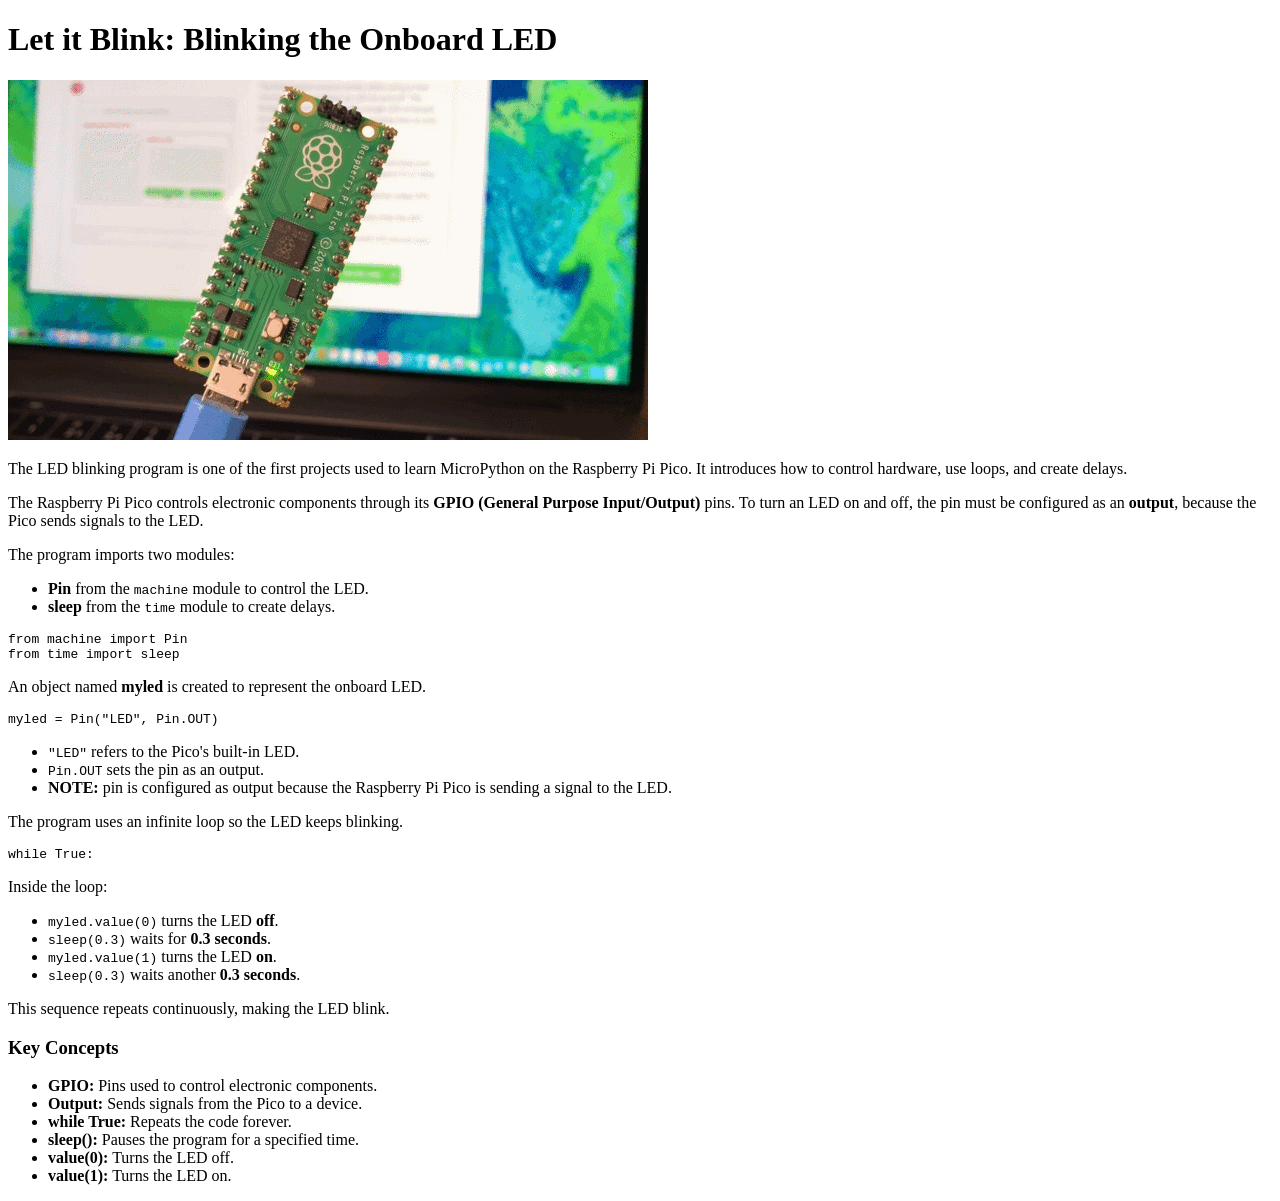
==== website/Lesson_1.html @ 7f2e88fb "minor details added Blink.gif to images folder and the Lesson_1.html" ====
<!DOCTYPE html>
<html lang="en">
<head>
    <meta charset="UTF-8">
    <meta name="viewport" content="width=device-width, initial-scale=1.0">
    <title>Lesson 1</title>
</head>
<body>
  
    <h1>Let it Blink: Blinking the Onboard LED</h1>
    
    <img src="../images/Blink.gif" alt="Blinking image">
     
    

    <p>
        The LED blinking program is one of the first projects used to learn
        MicroPython on the Raspberry Pi Pico. It introduces how to control
        hardware, use loops, and create delays.
    </p>

    <p>
        The Raspberry Pi Pico controls electronic components through its
        <strong>GPIO (General Purpose Input/Output)</strong> pins. To turn an
        LED on and off, the pin must be configured as an
        <strong>output</strong>, because the Pico sends signals to the LED.
    </p>

    <p>The program imports two modules:</p>

    <ul>
        <li><strong>Pin</strong> from the <code>machine</code> module to control the LED.</li>
        <li><strong>sleep</strong> from the <code>time</code> module to create delays.</li>
    </ul>


<!--using pre and code elements give this structure give the particular code font and format-->
    <pre><code>from machine import Pin
from time import sleep</code></pre>

    <p>
        An object named <strong>myled</strong> is created to represent the
        onboard LED.
    </p>

    <pre><code>myled = Pin("LED", Pin.OUT)</code></pre>

    <ul>
        <li><code>"LED"</code> refers to the Pico's built-in LED.</li>
        <li><code>Pin.OUT</code> sets the pin as an output.</li>
        <li> <strong>NOTE:</strong> pin is configured as output because the Raspberry Pi Pico is sending a signal to the LED.</li>
    </ul>

    <p>
        The program uses an infinite loop so the LED keeps blinking.
    </p>

    <pre><code>while True:</code></pre>

    <p>Inside the loop:</p>

    <ul>
        <li><code>myled.value(0)</code> turns the LED <strong>off</strong>.</li>
        <li><code>sleep(0.3)</code> waits for <strong>0.3 seconds</strong>.</li>
        <li><code>myled.value(1)</code> turns the LED <strong>on</strong>.</li>
        <li><code>sleep(0.3)</code> waits another <strong>0.3 seconds</strong>.</li>
    </ul>

    <p>
        This sequence repeats continuously, making the LED blink.
    </p>

    <h3>Key Concepts</h3>

    <ul>
        <li><strong>GPIO:</strong> Pins used to control electronic components.</li>
        <li><strong>Output:</strong> Sends signals from the Pico to a device.</li>
        <li><strong>while True:</strong> Repeats the code forever.</li>
        <li><strong>sleep():</strong> Pauses the program for a specified time.</li>
        <li><strong>value(0):</strong> Turns the LED off.</li>
        <li><strong>value(1):</strong> Turns the LED on.</li>
    </ul>

    
</body>
</html>
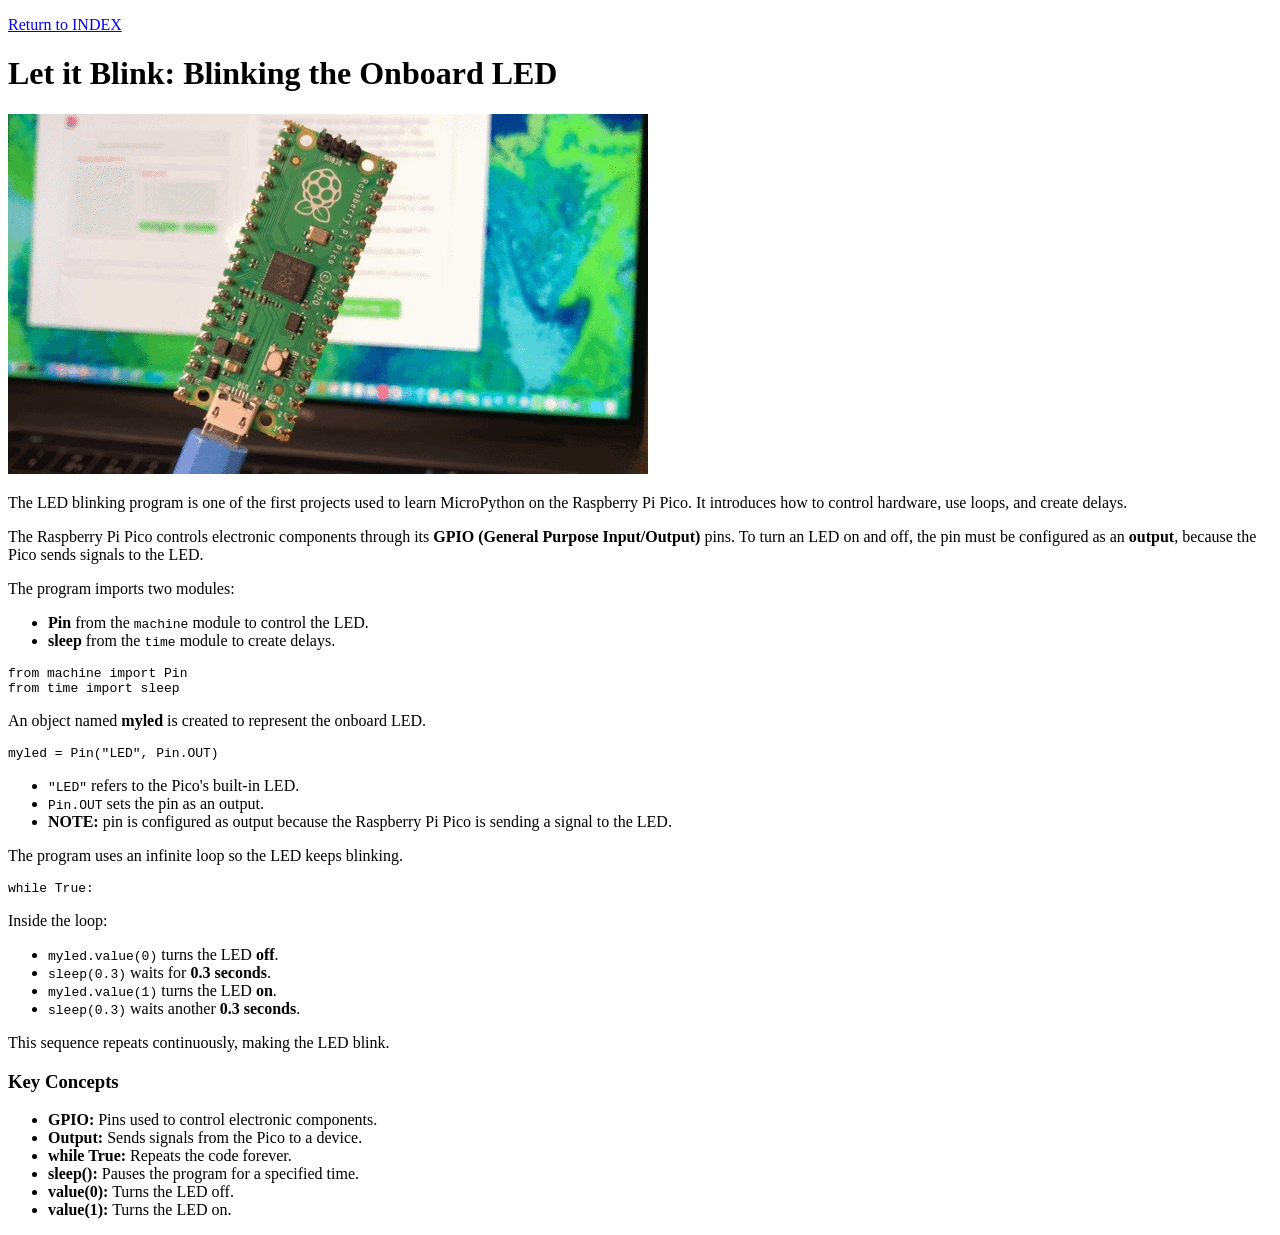
==== commit 4c52ebab: "Linked the Lesson_1.html to the Projects_index.html" ====
--- a/website/Lesson_1.html
+++ b/website/Lesson_1.html
@@ -6,7 +6,7 @@
     <title>Lesson 1</title>
 </head>
 <body>
-  
+    <p><a href="./Projects_index.html">Return to INDEX </a></p>
     <h1>Let it Blink: Blinking the Onboard LED</h1>
     
     <img src="../images/Blink.gif" alt="Blinking image">
